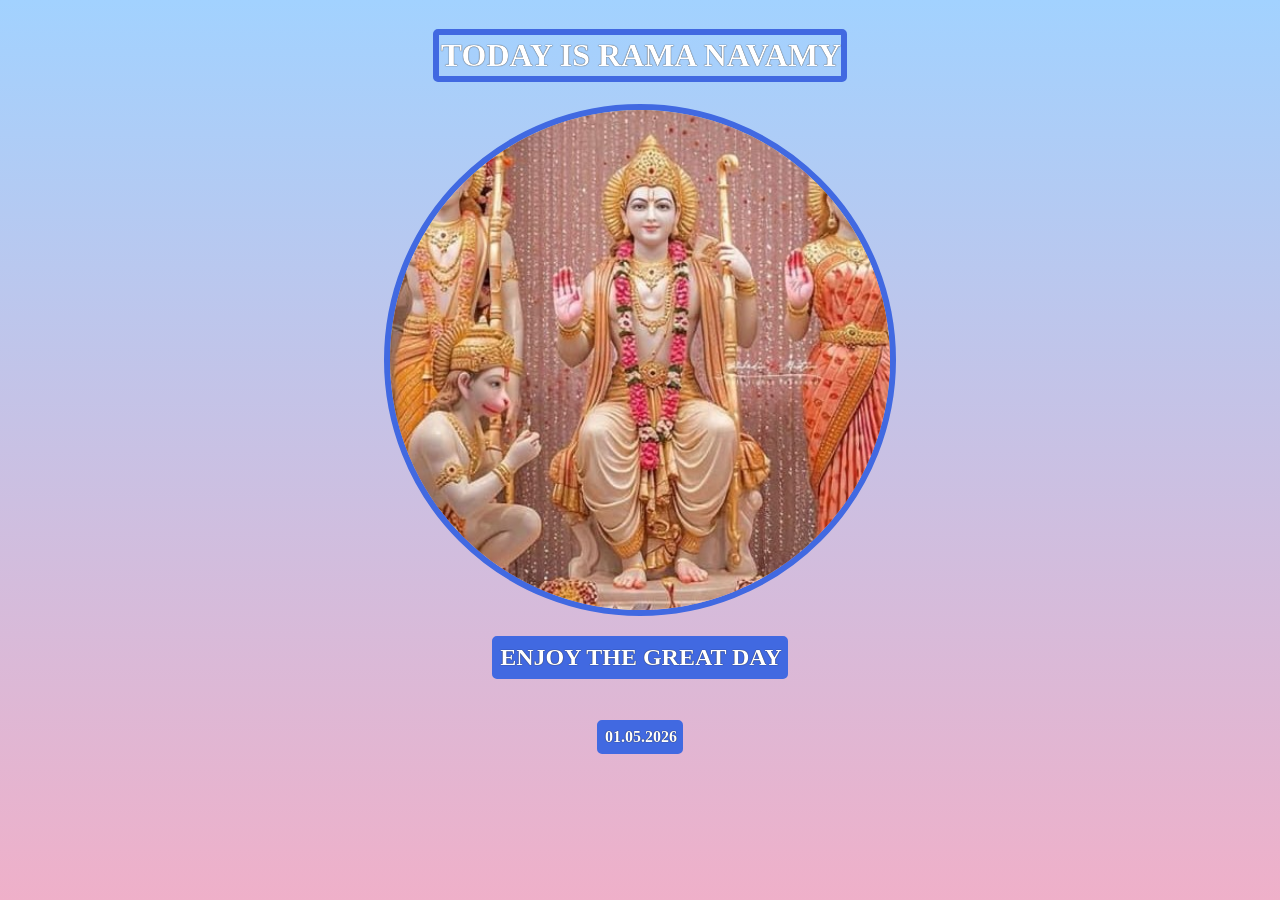
==== gift.html @ dea4b4d1 "initial commit" ====
<html>
    <head>
        <link rel = "stylesheet" href = "gift.css">
    </head>
    <body>
        <div  id = "header">
        <h1 id = " swap" border: 6px solid royalblue;> TODAY IS RAMA NAVAMY</h1>
        <img id = "bff-img" src = ".jpg" style ="    width: 500px;
    height: 500px;
    border-radius: 50%;
    border: 6px solid royalblue;
    object-fit: cover;">
        <h2> ENJOY THE GREAT DAY</h2>
        <h4> 01.05.2026</h4>
        </div>
    </body>
</html>
---- gift.css ----
body{
 text-align: center; 
 font-family: Georgia, 'Times New Roman', Times, serif;
 background-color: skyblue;
 color: #ffffff;
 background : linear-gradient(#a2d2ff,#efb0c9);
 
 

}
h1,h2,h4{
    text-shadow: 0px 0px 1px black;
    padding-left: 2px;
    padding-left: 2px;
    padding-bottom: 2px;
    padding-top: 2px;
    border-radius: 5px;
    border: 6px solid royalblue;
}
h4,h2{
    
    background-color: royalblue;
}
#header{
    display: flex;
    flex-direction: column;
    align-items: center;
}

#bff-img{
    width: 150px;
    height: 150px;
    border-radius: 50%;
    border: 6px solid royalblue;
    object-fit: cover;
}
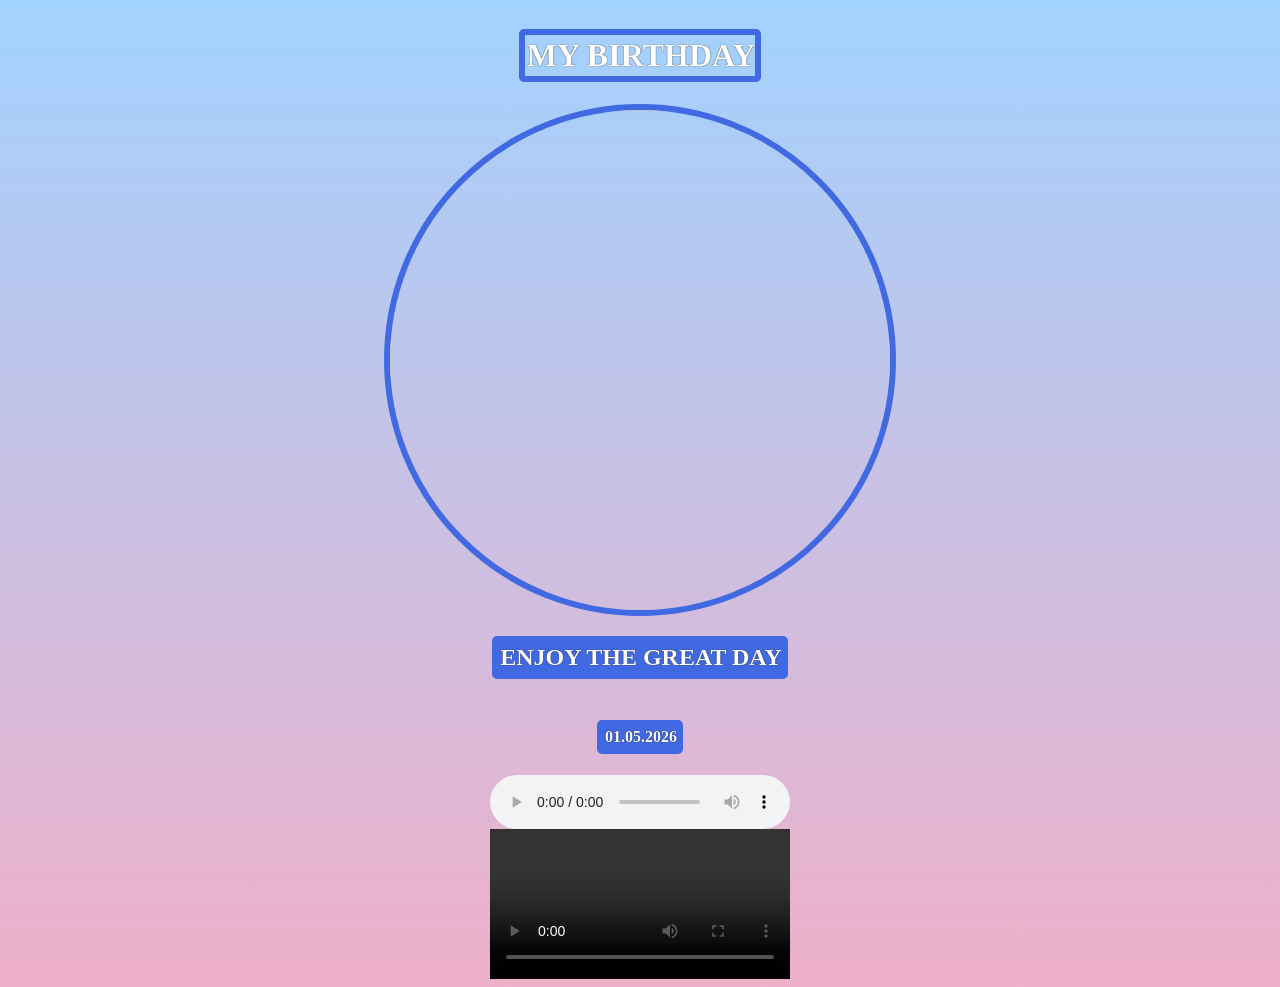
==== commit 4619f6b1: "HTML and CSS" ====
--- a/gift.html
+++ b/gift.html
@@ -4,14 +4,16 @@
     </head>
     <body>
         <div  id = "header">
-        <h1 id = " swap" border: 6px solid royalblue;> TODAY IS RAMA NAVAMY</h1>
-        <img id = "bff-img" src = ".jpg" style ="    width: 500px;
+        <h1 > MY BIRTHDAY </h1>
+        <img id = "bff-img" src = "c:\Users\USER\AppData\Local\Packages\5319275A.WhatsAppDesktop_cv1g1gvanyjgm\LocalState\sessions\CE59DED5C0F198C22848660C1F4F109D7A987CA4\transfers\2026-39\WhatsApp Image 2026-09-27 at 9.12.34 PM.jpeg" style ="    width: 500px;
     height: 500px;
     border-radius: 50%;
     border: 6px solid royalblue;
     object-fit: cover;">
         <h2> ENJOY THE GREAT DAY</h2>
         <h4> 01.05.2026</h4>
+        <audio id = "media/audio" src = "c:\Users\USER\AppData\Local\Packages\5319275A.WhatsAppDesktop_cv1g1gvanyjgm\LocalState\sessions\CE59DED5C0F198C22848660C1F4F109D7A987CA4\transfers\2026-39\WhatsApp Ptt 2026-09-27 at 9.23.15 PM.ogg" controls></audio>
+        <video id = "media/video" src = "c:\Users\USER\AppData\Local\Packages\5319275A.WhatsAppDesktop_cv1g1gvanyjgm\LocalState\sessions\CE59DED5C0F198C22848660C1F4F109D7A987CA4\transfers\2026-39\WhatsApp Video 2026-09-27 at 9.22.16 PM.mp4" controls></video>
         </div>
     </body>
 </html>
